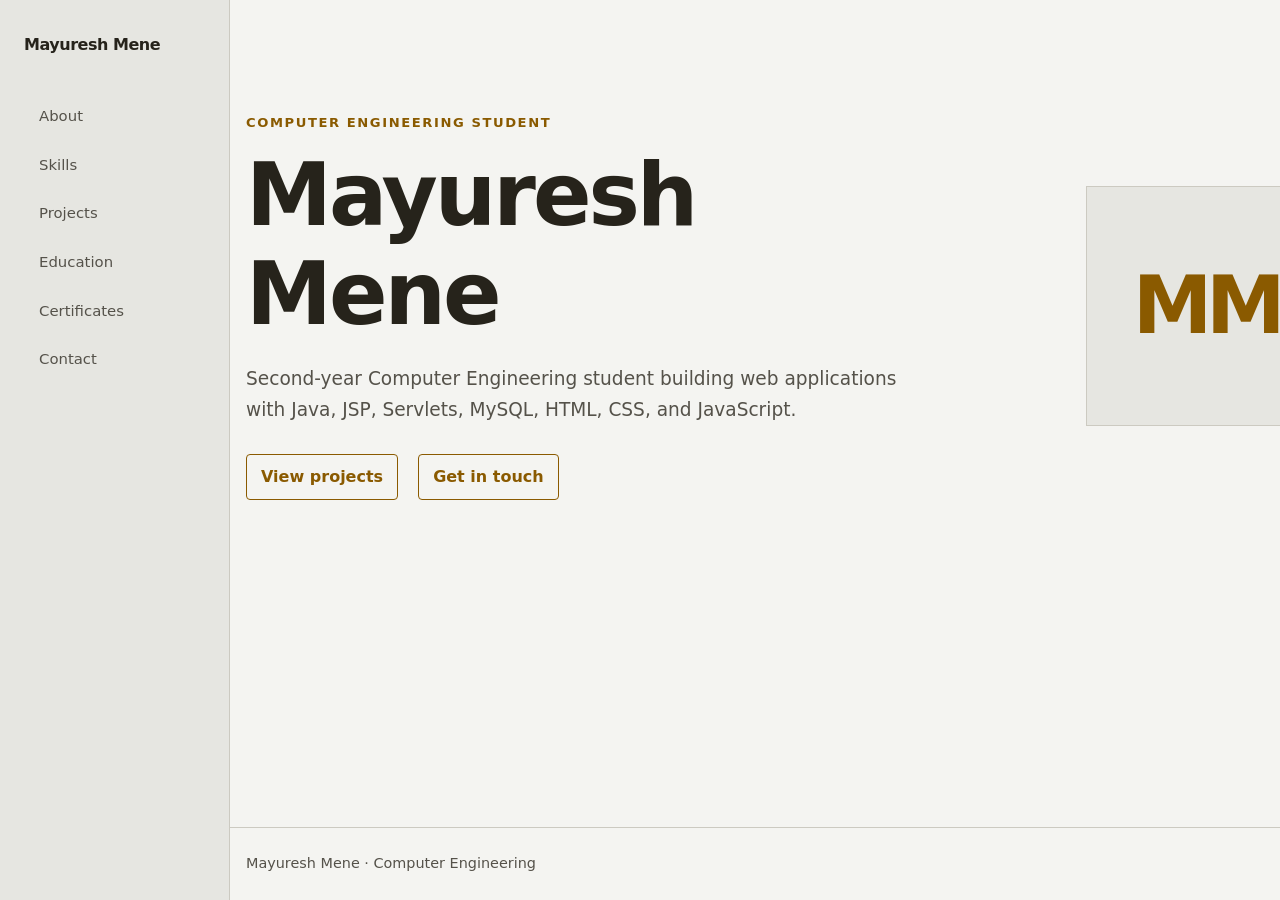
==== index.html @ e2102086 "Initial commit" ====
<!DOCTYPE html>
<html lang="en">
<head>
    <meta charset="UTF-8">
    <meta name="viewport" content="width=device-width, initial-scale=1.0">
    <meta name="description" content="Portfolio of Mayuresh Mene, a second-year Computer Engineering student working with Java, JSP, Servlets, MySQL, and web technologies.">
    <meta name="theme-color" content="#F4F4F1">
    <title>Mayuresh Mene | Computer Engineering Student</title>
    <link rel="icon" href="favicon.svg" type="image/svg+xml">
    <link rel="stylesheet" href="style.css">
</head>
<body>
<header class="site-header">
    <nav class="nav" aria-label="Primary navigation">
        <a class="brand" href="index.html">Mayuresh Mene</a>
        <div class="nav-links">
            <a href="about.html">About</a>
            <a href="skills.html">Skills</a>
            <a href="projects.html">Projects</a>
            <a href="education.html">Education</a>
            <a href="certificates.html">Certificates</a>
            <a href="contact.html">Contact</a>
        </div>
    </nav>
</header>
<main>
    <section class="hero" aria-labelledby="intro-title">
        <div>
            <p class="eyebrow">Computer Engineering Student</p>
            <h1 id="intro-title">Mayuresh Mene</h1>
            <p class="lead">Second-year Computer Engineering student building web applications with Java, JSP, Servlets, MySQL, HTML, CSS, and JavaScript.</p>
            <div class="hero-links">
                <a class="text-link" href="projects.html">View projects</a>
                <a class="text-link" href="contact.html">Get in touch</a>
            </div>
        </div>
        <div class="profile-mark" aria-label="Mayuresh Mene initials">MM</div>
    </section>
</main>
<footer class="site-footer"><div class="footer-inner">Mayuresh Mene · Computer Engineering</div></footer>
</body>
</html>
---- style.css ----
:root {
    color-scheme: light;
    --bg: #F4F4F1;
    --surface: #FFFFFF;
    --surface-strong: #E6E6E1;
    --text: #26231B;
    --muted: #55524A;
    --line: #CCCAC1;
    --accent: #8A5A00;
    --accent-dark: #613F00;
    --on-accent: #FFFFFF;
    --danger: #A4161A;
    --field-bg: #FFFFFF;
    --field-border: #75726A;
    --max: 1080px;
}

* { box-sizing: border-box; }
html { scroll-behavior: smooth; }
body {
    margin: 0;
    min-width: 0;
    min-height: 100vh;
    display: flex;
    flex-direction: column;
    overflow-x: hidden;
    background: var(--bg);
    color: var(--text);
    font-family: Inter, ui-sans-serif, system-ui, -apple-system, BlinkMacSystemFont, "Segoe UI", sans-serif;
    line-height: 1.65;
}

a { color: var(--accent); }
a:hover { color: var(--accent-dark); }
a:focus-visible,
button:focus-visible { outline: 3px solid var(--accent); outline-offset: 3px; }

.site-header {
    position: fixed;
    inset: 0 auto 0 0;
    z-index: 1000;
    width: 230px;
    border-right: 1px solid var(--line);
    background: var(--surface-strong);
}
.nav {
    width: 100%;
    min-height: 100vh;
    padding: 32px 24px;
    display: flex;
    flex-direction: column;
    align-items: stretch;
    justify-content: flex-start;
    gap: 36px;
}
.brand {
    color: var(--text);
    text-decoration: none;
    font-weight: 800;
    letter-spacing: -.03em;
    white-space: nowrap;
}
.nav-links {
    display: flex;
    flex-direction: column;
    align-items: stretch;
    gap: 4px;
}
.nav-links a {
    display: block;
    padding: 10px 12px;
    color: var(--muted);
    text-decoration: none;
    font-size: .93rem;
    border-left: 3px solid transparent;
}
.nav-links a:hover,
.nav-links a[aria-current="page"] {
    color: var(--text);
    border-left-color: var(--accent);
    background: var(--bg);
}

main {
    flex: 1 0 auto;
    width: min(var(--max), calc(100% - 32px));
    margin: 0 auto;
    margin-left: calc(230px + max(16px, (100vw - 230px - var(--max)) / 2));
}
.hero {
    min-height: 68vh;
    display: grid;
    grid-template-columns: minmax(0, 1.4fr) minmax(240px, .6fr);
    align-items: center;
    gap: 72px;
    padding: 76px 0;
}
.eyebrow {
    margin: 0 0 12px;
    color: var(--accent);
    font-size: .82rem;
    font-weight: 800;
    letter-spacing: .12em;
    text-transform: uppercase;
}
h1, h2, h3 { line-height: 1.15; letter-spacing: -.035em; }
h1 { margin: 0 0 20px; font-size: clamp(2.7rem, 7vw, 5.4rem); max-width: 760px; }
h2 { margin: 0 0 28px; font-size: clamp(2rem, 4vw, 3rem); }
h3 { margin: 0 0 8px; font-size: 1.2rem; }
.lead { max-width: 680px; margin: 0 0 28px; color: var(--muted); font-size: 1.16rem; }
.hero-links { display: flex; flex-wrap: wrap; gap: 10px 20px; }
.text-link {
    display: inline-block;
    padding: 9px 14px;
    border: 1px solid var(--accent);
    color: var(--accent);
    text-decoration: none;
    font-weight: 700;
    border-radius: 4px;
}
.text-link:hover { background: var(--accent); color: var(--on-accent); }
.profile-mark {
    width: min(240px, 60vw);
    aspect-ratio: 1;
    margin-left: auto;
    display: grid;
    place-items: center;
    border: 1px solid var(--line);
    background: var(--surface-strong);
    color: var(--accent);
    font-size: clamp(3rem, 8vw, 5rem);
    font-weight: 850;
    letter-spacing: -.08em;
}

.page {
    padding: 72px 0 90px;
}
.page-intro { max-width: 720px; margin-bottom: 44px; }
.page-intro p { color: var(--muted); margin: 0; font-size: 1.05rem; }
.section-grid {
    display: grid;
    grid-template-columns: repeat(2, minmax(0, 1fr));
    gap: 18px;
}
.card {
    min-width: 0;
    padding: 28px;
    background: var(--surface);
    border: 1px solid var(--line);
}
.card p { color: var(--muted); margin: 0; }
.card + .card { margin-top: 0; }
.list-clean { list-style: none; padding: 0; margin: 0; }
.list-clean li { padding: 12px 0; border-top: 1px solid var(--line); }
.list-clean li:first-child { border-top: 0; padding-top: 0; }

.skill-grid { display: grid; grid-template-columns: repeat(2, minmax(0, 1fr)); gap: 18px; }
.skill-list { list-style: none; padding: 0; margin: 0; display: flex; flex-wrap: wrap; gap: 8px; }
.skill-list li { padding: 5px 9px; border: 1px solid var(--line); background: var(--bg); font-size: .9rem; }

.project-list { display: grid; gap: 18px; }
.project-card { padding: 30px; background: var(--surface); border: 1px solid var(--line); }
.project-meta { display: flex; flex-wrap: wrap; gap: 8px 14px; margin: 18px 0; color: var(--muted); font-size: .9rem; }
.project-meta span { padding-right: 14px; border-right: 1px solid var(--line); }
.project-meta span:last-child { border-right: 0; }

.timeline { border-left: 1px solid var(--line); margin-left: 8px; padding-left: 30px; display: grid; gap: 30px; }
.timeline-item { position: relative; }
.timeline-item::before { content: ""; position: absolute; left: -36px; top: 8px; width: 11px; height: 11px; border: 2px solid var(--accent); background: var(--bg); }
.timeline-item p { margin: 0; color: var(--muted); }

.contact-grid { display: grid; grid-template-columns: .8fr 1.2fr; gap: 18px; align-items: start; }
.contact-details { display: grid; gap: 12px; }
.contact-item { padding: 20px; background: var(--surface); border: 1px solid var(--line); }
.contact-label { display: block; margin-bottom: 4px; color: var(--muted); font-size: .78rem; font-weight: 800; letter-spacing: .08em; text-transform: uppercase; }
.contact-item a { overflow-wrap: anywhere; }
form { padding: 28px; background: var(--surface); border: 1px solid var(--line); }
.field { margin-bottom: 18px; }
label { display: block; margin-bottom: 7px; font-weight: 700; }
input, textarea {
    width: 100%;
    border: 1px solid var(--field-border);
    border-radius: 3px;
    padding: 11px 12px;
    background: var(--field-bg);
    color: var(--text);
    font: inherit;
}
textarea { min-height: 140px; resize: vertical; }
input:focus, textarea:focus { border-color: var(--accent); outline: 3px solid var(--accent); outline-offset: 2px; }
.submit {
    border: 1px solid var(--accent);
    border-radius: 4px;
    padding: 10px 16px;
    background: var(--accent);
    color: var(--on-accent);
    font: inherit;
    font-weight: 800;
    cursor: pointer;
}
.submit:hover { border-color: var(--accent-dark); background: var(--accent-dark); }
.form-message { min-height: 24px; margin: 12px 0 0; font-size: .92rem; }
.form-message.error { color: var(--danger); }
.form-message.success { color: var(--accent); }

.empty-state { padding: 30px; border: 1px dashed var(--line); background: var(--surface); color: var(--muted); }
.error-page { min-height: 68vh; display: grid; place-items: center; text-align: center; }
.error-code { margin: 0 0 8px; font-size: clamp(5rem, 16vw, 10rem); line-height: .9; color: var(--accent); font-weight: 900; letter-spacing: -.08em; }
.error-page p { max-width: 560px; margin: 0 auto 24px; color: var(--muted); }

.site-footer {
    margin-top: auto;
    margin-left: 230px;
    border-top: 1px solid var(--line);
}
.footer-inner {
    width: min(var(--max), calc(100% - 32px));
    margin: 0 auto;
    padding: 24px 0;
    color: var(--muted);
    font-size: .9rem;
}

@media (max-width: 760px) {
    .site-header {
        position: static;
        width: 100%;
        border-right: 0;
        border-bottom: 1px solid var(--line);
    }
    .nav {
        min-height: auto;
        align-items: stretch;
        flex-direction: column;
        padding: 18px 16px;
        gap: 18px;
    }
    .nav-links {
        flex-direction: row;
        flex-wrap: wrap;
        gap: 4px 10px;
    }
    .nav-links a {
        padding: 7px 0;
        border-left: 0;
        border-bottom: 2px solid transparent;
        background: transparent;
    }
    .nav-links a:hover,
    .nav-links a[aria-current="page"] {
        border-left-color: transparent;
        border-bottom-color: var(--accent);
        background: transparent;
    }
    main {
        width: min(var(--max), calc(100% - 32px));
        margin: 0 auto;
    }
    .site-footer {
        margin-left: 0;
    }
    .hero, .contact-grid, .section-grid, .skill-grid { grid-template-columns: 1fr; }
    .hero { gap: 42px; padding: 58px 0; }
    .profile-mark { margin: 0; width: 170px; }
    .page { padding: 54px 0 70px; }
}

@media (prefers-reduced-motion: reduce) {
    html { scroll-behavior: auto; }
    *, *::before, *::after { transition: none !important; animation: none !important; }
}
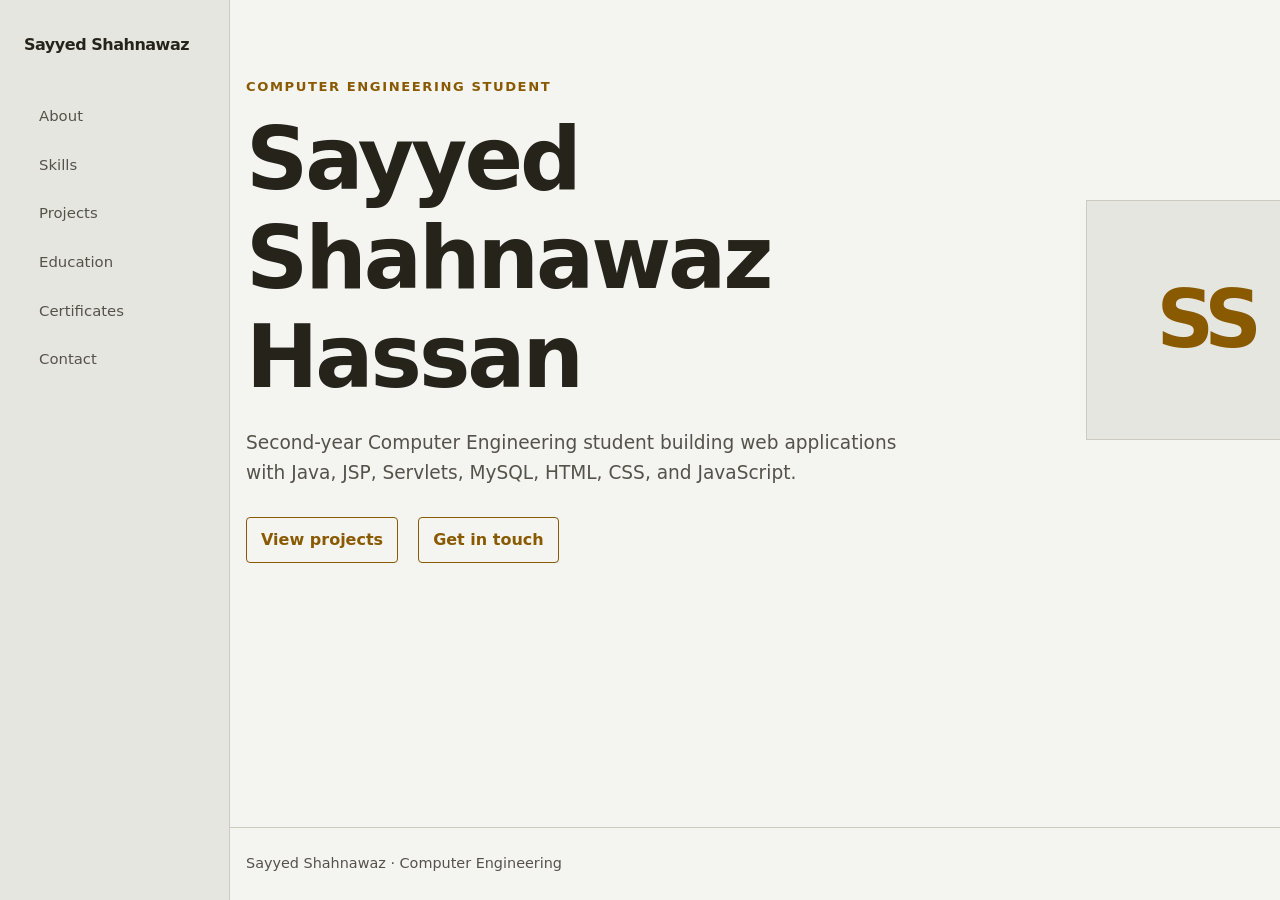
==== commit 7bac68ea: "index.html" ====
--- a/index.html
+++ b/index.html
@@ -3,16 +3,16 @@
 <head>
     <meta charset="UTF-8">
     <meta name="viewport" content="width=device-width, initial-scale=1.0">
-    <meta name="description" content="Portfolio of Mayuresh Mene, a second-year Computer Engineering student working with Java, JSP, Servlets, MySQL, and web technologies.">
+    <meta name="description" content="Portfolio of Sayyed Shahnawaz, a second-year Computer Engineering student working with Java, JSP, Servlets, MySQL, and web technologies.">
     <meta name="theme-color" content="#F4F4F1">
-    <title>Mayuresh Mene | Computer Engineering Student</title>
+    <title>Sayyed Shahnawaz | Computer Engineering Student</title>
     <link rel="icon" href="favicon.svg" type="image/svg+xml">
     <link rel="stylesheet" href="style.css">
 </head>
 <body>
 <header class="site-header">
     <nav class="nav" aria-label="Primary navigation">
-        <a class="brand" href="index.html">Mayuresh Mene</a>
+        <a class="brand" href="index.html">Sayyed Shahnawaz</a>
         <div class="nav-links">
             <a href="about.html">About</a>
             <a href="skills.html">Skills</a>
@@ -27,16 +27,16 @@
     <section class="hero" aria-labelledby="intro-title">
         <div>
             <p class="eyebrow">Computer Engineering Student</p>
-            <h1 id="intro-title">Mayuresh Mene</h1>
+            <h1 id="intro-title">Sayyed Shahnawaz Hassan</h1>
             <p class="lead">Second-year Computer Engineering student building web applications with Java, JSP, Servlets, MySQL, HTML, CSS, and JavaScript.</p>
             <div class="hero-links">
                 <a class="text-link" href="projects.html">View projects</a>
                 <a class="text-link" href="contact.html">Get in touch</a>
             </div>
         </div>
-        <div class="profile-mark" aria-label="Mayuresh Mene initials">MM</div>
+        <div class="profile-mark" aria-label="Sayyed Shahnawaz initials">SS</div>
     </section>
 </main>
-<footer class="site-footer"><div class="footer-inner">Mayuresh Mene · Computer Engineering</div></footer>
+<footer class="site-footer"><div class="footer-inner">Sayyed Shahnawaz · Computer Engineering</div></footer>
 </body>
 </html>
